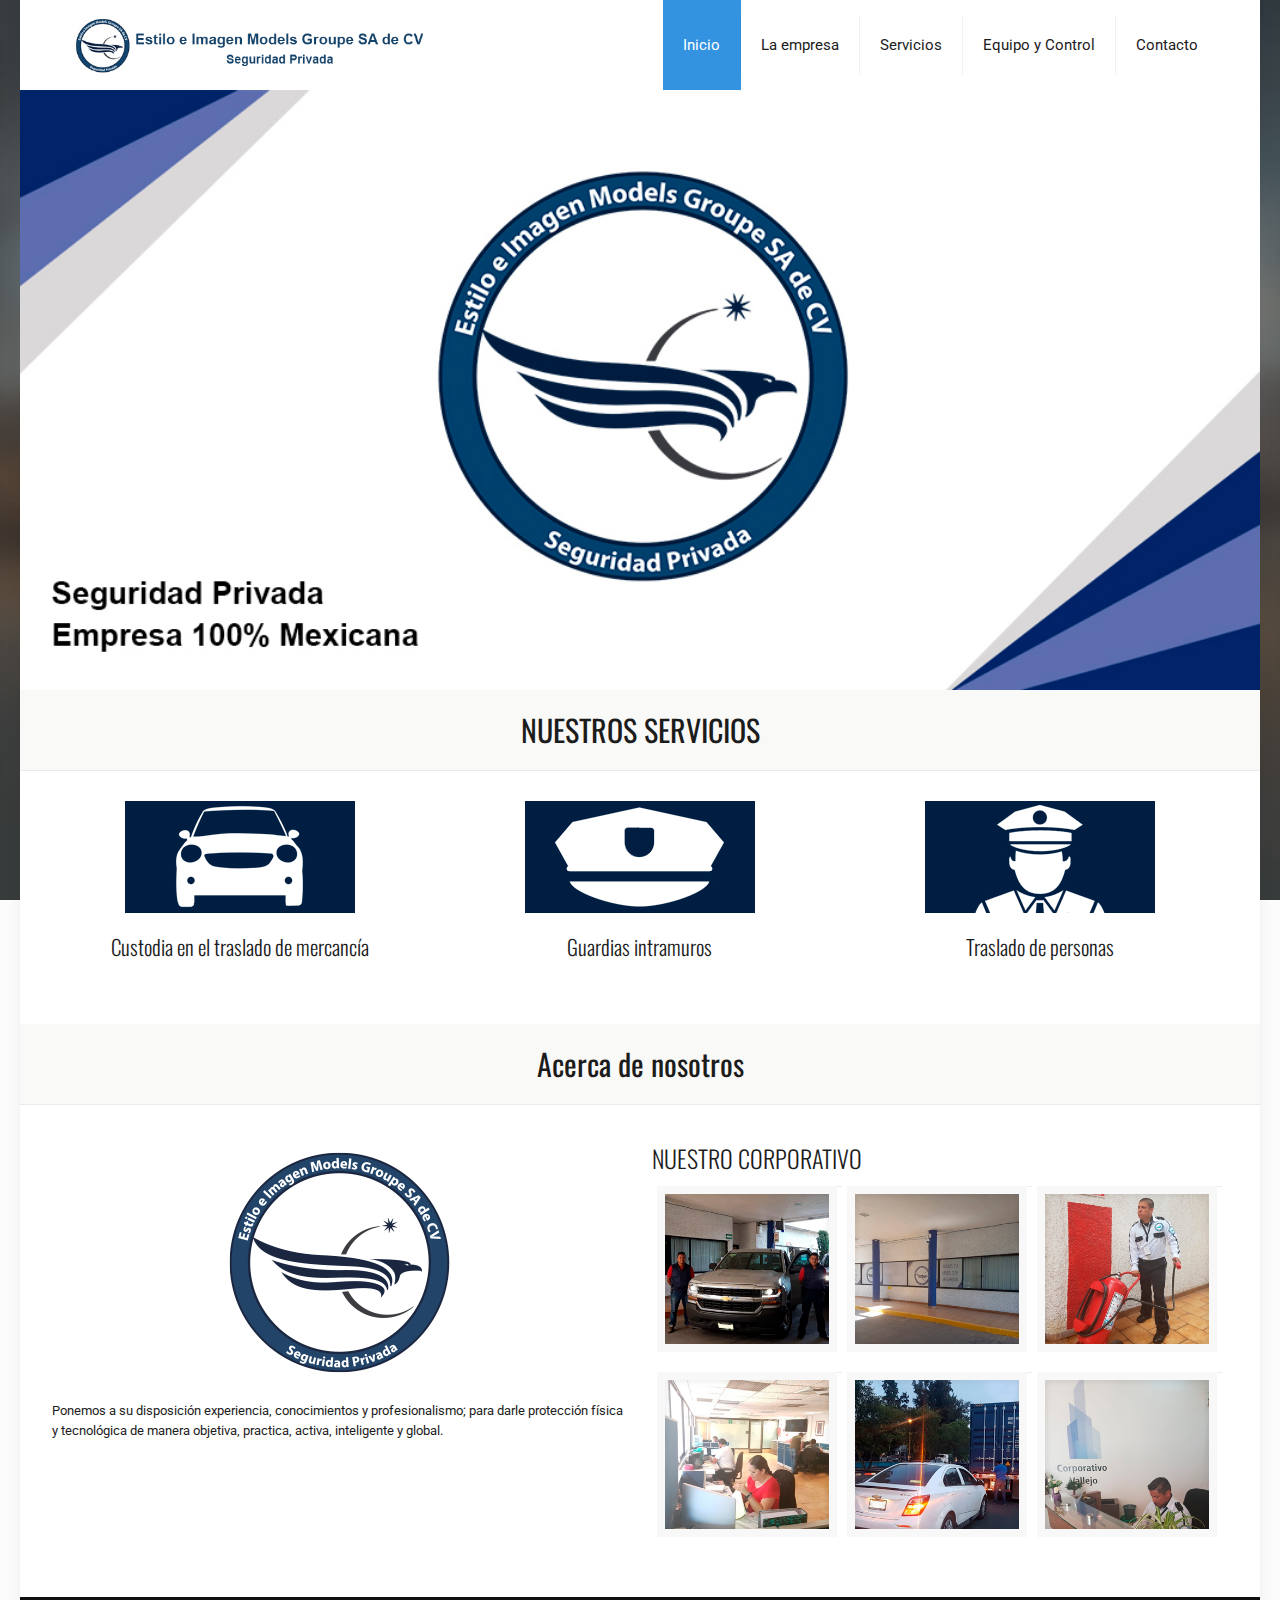
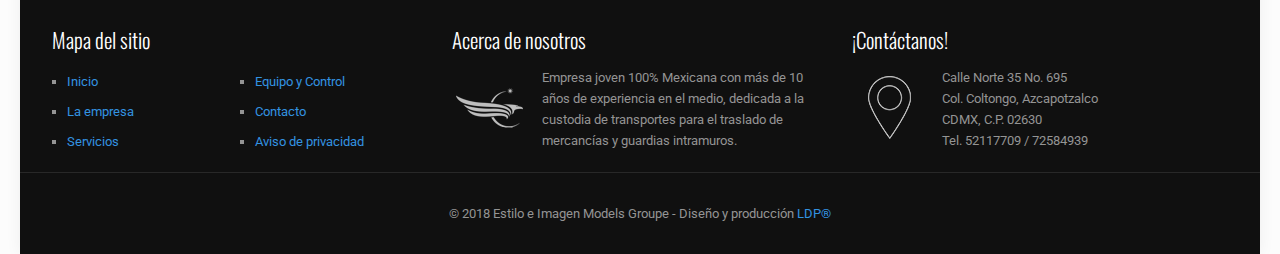
==== pagina/index.html @ 3bf5e226 "base" ====
<!DOCTYPE html>
<!--[if lt IE 7]><html class="no-js lt-ie10 lt-ie9 lt-ie8 lt-ie7 "> <![endif]-->
<!--[if IE 7]><html class="no-js lt-ie10 lt-ie9 lt-ie8"> <![endif]-->
<!--[if IE 8]><html class="no-js lt-ie10 lt-ie9"> <![endif]-->
<!--[if IE 9]><html class="no-js lt-ie10"> <![endif]-->
<!--[if gt IE 8]><!-->
<html class="no-js">
<!--<![endif]-->

<head>

    <!-- Basic Page Needs -->
    <meta charset="utf-8">
    <title>Estilo e Imagen Models Groupe</title>
    <meta name="description" content="">
    <meta name="author" content="">

    <!-- Mobile Specific Metas -->
    <meta name="viewport" content="width=device-width, initial-scale=1, maximum-scale=1">

    <!-- Favicons -->
    <link rel="shortcut icon" href="content/estiloeimagen/images/favicon_eimg.ico">

    <!-- FONTS -->
    <link rel='stylesheet' href='https://fonts.googleapis.com/css?family=Roboto:100,300,400,400italic,700'>
    <link rel='stylesheet' id='Oswald-css' href='https://fonts.googleapis.com/css?family=Oswald:100,300,400,400italic,700'>
    <link rel='stylesheet' href='https://fonts.googleapis.com/css?family=Patua+One:100,300,400,400italic,700'>

    <!-- CSS -->
    <link rel='stylesheet' href='css/global.css'>
    <link rel='stylesheet' href='content/estiloeimagen/css/structure.css'>
    <link rel='stylesheet' href='content/estiloeimagen/css/driving.css'>
    <link rel='stylesheet' href='content/estiloeimagen/css/custom.css'>

    <!-- Revolution Slider -->
    <link rel="stylesheet" href="plugins/rs-plugin/css/settings.css">

</head>

<body class="home page template-slider layout-boxed header-classic minimalist-header header-menu-right sticky-header sticky-white subheader-both-center no-content-padding">

    <!-- Main Theme Wrapper -->
    <div id="Wrapper">

        <!-- Header Wrapper -->
        <div id="Header_wrapper">

            <!-- Header -->
            <header id="Header">

                <!-- Header -  Logo and Menu area -->
                <div id="Top_bar">
                    <div class="container">
                        <div class="column one">

                            <div class="top_bar_left clearfix">

                                <!-- Logo-->
                                <div class="logo">
                                    <h1><a id="logo" href="index.html" title="Estilo e Imagen Models Groupe"><img class="scale-with-grid" src="content/estiloeimagen/images/logo.jpg" alt="BeDriving - BeTheme" /></a></h1>
                                </div>

                                <!-- Main menu-->
                                <div class="menu_wrapper">
                                    <nav id="menu">
                                        <ul id="menu-main-menu" class="menu">
                                            <li class="current_page_item">
                                                <a href="index.html"><span>Inicio</span></a>
                                            </li>
                                            <li>
                                                <a href="empresa.html"><span>La empresa</span></a>
                                            </li>
                                            <li>
                                                <a href="servicios.html"><span>Servicios</span></a>
                                            </li>
											<li>
                                                <a href="equipo.html"><span>Equipo y Control</span></a>
                                            </li>
                                            <li>
                                                <a href="contacto.html"><span>Contacto</span></a>
                                            </li>
                                        </ul>
                                    </nav><a class="responsive-menu-toggle" href="#"><i class="icon-menu"></i></a>
                                </div>

                                <!-- Secondary menu area - only for certain pages -->
                                <div class="secondary_menu_wrapper">
                                    <!-- #secondary-menu -->
                                </div>

                                <!-- Banner area - only for certain pages-->
                                <div class="banner_wrapper"></div>

                                <!-- Header Searchform area-->
                            </div>
                        </div>
                    </div>
                </div>
                <!-- Revolution slider area-->
                <div class="mfn-main-slider" id="mfn-rev-slider">
                    <div id="rev_slider_1_2_wrapper" class="rev_slider_wrapper fullwidthbanner-container" style="margin:0px auto;background-color:transparent;padding:0px;margin-top:0px;margin-bottom:0px;">
                        <!-- START REVOLUTION SLIDER 5.0.4.1 auto mode -->
                        <div id="rev_slider_1_2" class="rev_slider fullwidthabanner" data-version="5.0.4.1">
                            <ul>
                                <!-- SLIDE -->
                                <li data-index="rs-1" data-transition="fade" data-slotamount="7" data-easein="default" data-easeout="default" data-masterspeed="300" data-thumb="content/estiloeimagen/images/home_drivingschool_slide1-100x50.jpg" data-rotate="0" data-saveperformance="off" data-title="Slide" data-description="">
                                    <!-- MAIN IMAGE -->
                                    <img src="plugins/rs-plugin/assets/images/dummy.png " alt="" width="1200" height="502" data-lazyload="content/estiloeimagen/images/home_eimg_slide1.jpg" data-bgposition="center top" data-bgfit="cover" data-bgrepeat="no-repeat" data-bgparallax="off" class="rev-slidebg" data-no-retina>
                                    <!-- LAYERS -->

                                    <!-- LAYER NR. 1 -->
                                    <div class="tp-caption mfnrsdrivinglargewhite tp-resizeme rs-parallaxlevel-0" id="slide-1-layer-1" data-x="['right','right','right','right']" data-hoffset="['40','40','40','40']" data-y="['middle','middle','middle','middle']" data-voffset="['-60','-60','-60','-60']" data-width="auto" data-height="auto" data-whitespace="nowrap" data-transform_idle="" data-transform_in="x:-50px;opacity:0;s:800;e:Power3.easeInOut;" data-transform_out="auto:auto;s:300;" data-start="500" data-splitin="none" data-splitout="none" data-responsive_offset="on" style="z-index: 5; min-width: auto; min-height: auto; white-space: nowrap; max-width: auto; max-height: auto; font-size: 50px; line-height: 50px; color: rgba(0, 0, 0, 1.00);font-family:Oswald;border-color:rgba(0, 0, 0, 1.00);">
                                        <div class="flv_align_right" style="text-shadow: 4px 4px 8px #000;">
                                            <!-- Seguridad privada -- Línea -->
                                        </div>
                                    </div>

                                    <!-- LAYER NR. 2 -->
                                    <div class="tp-caption mfnrsdrivingsmall tp-resizeme rs-parallaxlevel-0" id="slide-1-layer-2" data-x="['right','right','right','right']" data-hoffset="['40','40','40','40']" data-y="['middle','middle','middle','middle']" data-voffset="['110','110','110','110']" data-width="auto" data-height="auto" data-whitespace="nowrap" data-transform_idle="" data-transform_in="x:-50px;opacity:0;s:900;e:Power3.easeInOut;" data-transform_out="auto:auto;s:300;" data-start="1200" data-splitin="none" data-splitout="none" data-responsive_offset="on" style="z-index: 6; min-width: auto; min-height: auto; white-space: nowrap; max-width: auto; max-height: auto; font-size: 14px; line-height: 14px; color: rgba(255, 255, 255, 1.00);border-color:rgba(0, 0, 0, 1.00);">
                                        <!-- 
										<div class="flv_align_right">
                                            Duis sed odio sit amet nibh vulputate cursus a sit
                                            <br> amet mauris. Morbi accuam nectellus
                                        </div>
										-->
                                    </div>
                                </li>
                                <!-- SLIDE -->

<!-- SLIDER AGREGADO -->
                                <li data-index="rs-2" data-transition="fade" data-slotamount="7" data-easein="default" data-easeout="default" data-masterspeed="300" data-thumb="content/estiloeimagen/images/home_drivingschool_slide1-100x50.jpg" data-rotate="0" data-saveperformance="off" data-title="Slide" data-description="">
                                    <!-- MAIN IMAGE -->
                                    <img src="plugins/rs-plugin/assets/images/dummy.png " alt="" width="1200" height="502" data-lazyload="content/estiloeimagen/images/home_eimg_slide4.jpg" data-bgposition="center top" data-bgfit="cover" data-bgrepeat="no-repeat" data-bgparallax="off" class="rev-slidebg" data-no-retina>
                                    <!-- LAYERS -->

                                    <!-- LAYER NR. 1 -->
                                    <div class="tp-caption mfnrsdrivinglargewhite tp-resizeme rs-parallaxlevel-0" id="slide-1-layer-1" data-x="['right','right','right','right']" data-hoffset="['40','40','40','40']" data-y="['middle','middle','middle','middle']" data-voffset="['-60','-60','-60','-60']" data-width="auto" data-height="auto" data-whitespace="nowrap" data-transform_idle="" data-transform_in="x:-50px;opacity:0;s:800;e:Power3.easeInOut;" data-transform_out="auto:auto;s:300;" data-start="500" data-splitin="none" data-splitout="none" data-responsive_offset="on" style="z-index: 5; min-width: auto; min-height: auto; white-space: nowrap; max-width: auto; max-height: auto; font-size: 50px; line-height: 50px; color: rgba(0, 0, 0, 1.00);font-family:Oswald;border-color:rgba(0, 0, 0, 1.00);">
                                        <div class="flv_align_right" style="text-shadow: 4px 4px 8px #000;">
                                            <!-- Seguridad privada -- Línea -->
                                        </div>
                                    </div>

                                    <!-- LAYER NR. 2 -->
                                    <div class="tp-caption mfnrsdrivingsmall tp-resizeme rs-parallaxlevel-0" id="slide-1-layer-2" data-x="['right','right','right','right']" data-hoffset="['40','40','40','40']" data-y="['middle','middle','middle','middle']" data-voffset="['110','110','110','110']" data-width="auto" data-height="auto" data-whitespace="nowrap" data-transform_idle="" data-transform_in="x:-50px;opacity:0;s:900;e:Power3.easeInOut;" data-transform_out="auto:auto;s:300;" data-start="1200" data-splitin="none" data-splitout="none" data-responsive_offset="on" style="z-index: 6; min-width: auto; min-height: auto; white-space: nowrap; max-width: auto; max-height: auto; font-size: 14px; line-height: 14px; color: rgba(255, 255, 255, 1.00);border-color:rgba(0, 0, 0, 1.00);">
                                        <!-- 
										<div class="flv_align_right">
                                            Duis sed odio sit amet nibh vulputate cursus a sit
                                            <br> amet mauris. Morbi accuam nectellus
                                        </div>
										-->
                                    </div>
                                </li>

                                <li data-index="rs-3" data-transition="fade" data-slotamount="7" data-easein="default" data-easeout="default" data-masterspeed="300" data-thumb="content/estiloeimagen/images/home_drivingschool_slide1-100x50.jpg" data-rotate="0" data-saveperformance="off" data-title="Slide" data-description="">
                                    <!-- MAIN IMAGE -->
                                    <img src="plugins/rs-plugin/assets/images/dummy.png " alt="" width="1200" height="502" data-lazyload="content/estiloeimagen/images/home_eimg_slide6.jpg" data-bgposition="center top" data-bgfit="cover" data-bgrepeat="no-repeat" data-bgparallax="off" class="rev-slidebg" data-no-retina>
                                    <!-- LAYERS -->

                                    <!-- LAYER NR. 1 -->
                                    <div class="tp-caption mfnrsdrivinglargewhite tp-resizeme rs-parallaxlevel-0" id="slide-1-layer-1" data-x="['right','right','right','right']" data-hoffset="['40','40','40','40']" data-y="['middle','middle','middle','middle']" data-voffset="['-60','-60','-60','-60']" data-width="auto" data-height="auto" data-whitespace="nowrap" data-transform_idle="" data-transform_in="x:-50px;opacity:0;s:800;e:Power3.easeInOut;" data-transform_out="auto:auto;s:300;" data-start="500" data-splitin="none" data-splitout="none" data-responsive_offset="on" style="z-index: 5; min-width: auto; min-height: auto; white-space: nowrap; max-width: auto; max-height: auto; font-size: 50px; line-height: 50px; color: rgba(0, 0, 0, 1.00);font-family:Oswald;border-color:rgba(0, 0, 0, 1.00);">
                                        <div class="flv_align_right" style="text-shadow: 4px 4px 8px #000;">
                                            <!-- Seguridad privada -- Línea -->
                                        </div>
                                    </div>

                                    <!-- LAYER NR. 2 -->
                                    <div class="tp-caption mfnrsdrivingsmall tp-resizeme rs-parallaxlevel-0" id="slide-1-layer-2" data-x="['right','right','right','right']" data-hoffset="['40','40','40','40']" data-y="['middle','middle','middle','middle']" data-voffset="['110','110','110','110']" data-width="auto" data-height="auto" data-whitespace="nowrap" data-transform_idle="" data-transform_in="x:-50px;opacity:0;s:900;e:Power3.easeInOut;" data-transform_out="auto:auto;s:300;" data-start="1200" data-splitin="none" data-splitout="none" data-responsive_offset="on" style="z-index: 6; min-width: auto; min-height: auto; white-space: nowrap; max-width: auto; max-height: auto; font-size: 14px; line-height: 14px; color: rgba(255, 255, 255, 1.00);border-color:rgba(0, 0, 0, 1.00);">
                                        <!-- 
										<div class="flv_align_right">
                                            Duis sed odio sit amet nibh vulputate cursus a sit
                                            <br> amet mauris. Morbi accuam nectellus
                                        </div>
										-->
                                    </div>
                                </li>

                                <li data-index="rs-4" data-transition="fade" data-slotamount="7" data-easein="default" data-easeout="default" data-masterspeed="300" data-thumb="content/estiloeimagen/images/home_drivingschool_slide2-100x50.jpg" data-rotate="0" data-saveperformance="off" data-title="Slide" data-description="">
                                    <!-- MAIN IMAGE -->
                                    <img src="plugins/rs-plugin/assets/images/dummy.png " alt="" width="1200" height="502" data-lazyload="content/estiloeimagen/images/home_eimg_slide2.jpg" data-bgposition="center top" data-bgfit="cover" data-bgrepeat="no-repeat" data-bgparallax="off" class="rev-slidebg" data-no-retina>
                                    <!-- LAYERS -->

                                    <!-- LAYER NR. 1 -->
                                    <div class="tp-caption mfnrsdrivinglargewhite tp-resizeme rs-parallaxlevel-0" id="slide-2-layer-1" data-x="['left','left','left','left']" data-hoffset="['40','40','40','40']" data-y="['middle','middle','middle','middle']" data-voffset="['-40','-40','-40','-40']" data-width="auto" data-height="auto" data-whitespace="nowrap" data-transform_idle="" data-transform_in="x:50px;opacity:0;s:800;e:Power3.easeInOut;" data-transform_out="auto:auto;s:300;" data-start="500" data-splitin="none" data-splitout="none" data-responsive_offset="on" style="z-index: 5; min-width: auto; min-height: auto; white-space: nowrap; max-width: auto; max-height: auto; font-size: 50px; line-height: 50px; color: rgba(255, 255, 255, 1.00);font-family:Oswald;border-color:rgba(0, 0, 0, 1.00);">
                                        <!-- Seguridad privada -- Línea -->
                                        <span style="text-shadow: 4px 4px 8px #000;">
                                        <br>
                                    </div>

                                    <!-- LAYER NR. 2 -->
									<!--
                                    <div class="tp-caption mfnrsdrivingsmall tp-resizeme rs-parallaxlevel-0" id="slide-2-layer-2" data-x="['left','left','left','left']" data-hoffset="['40','40','40','40']" data-y="['middle','middle','middle','middle']" data-voffset="['90','90','90','90']" data-width="auto" data-height="auto" data-whitespace="nowrap" data-transform_idle="" data-transform_in="x:50px;opacity:0;s:900;e:Power3.easeInOut;" data-transform_out="auto:auto;s:300;" data-start="1200" data-splitin="none" data-splitout="none" data-responsive_offset="on" style="z-index: 6; min-width: auto; min-height: auto; white-space: nowrap; max-width: auto; max-height: auto; font-size: 14px; line-height: 14px; color: rgba(255, 255, 255, 1.00);border-color:rgba(0, 0, 0, 1.00);">
                                        Duis sed odio sit amet nibh vulputate cursus a sit
                                        <br> amet mauris. Morbi accuam nectellus
                                    </div>
									-->
                                </li>
                            </ul>
                            <div class="tp-bannertimer" style="height: 5px; background-color: rgba(0, 0, 0, 0.15);"></div>
                        </div>
                    </div>
                    <!-- END REVOLUTION SLIDER -->
                </div>
            </header>
        </div>

        <!-- Main Content -->
        <div id="Content">
            <div class="content_wrapper clearfix">

                <!-- .sections_group -->
                <div class="sections_group">

                    <div class="entry-content">
                        <div class="section full-width section-border-bottom " style="padding-top:25px; padding-bottom:25px; background-color:#f9f9f7">
                            <div class="section_wrapper clearfix">
                                <div class="items_group clearfix">
                                    <!-- One full width row-->
                                    <div class="column one column_column">
                                        <div class="column_attr align_center">
                                            <h2 class="hrmargin_0">NUESTROS SERVICIOS</h2>
                                        </div>
                                    </div>
                                </div>
                            </div>
                        </div>
                        <div class="section" style="padding-top:20px; padding-bottom:0px; background-color:#fff">
                            <div class="section_wrapper clearfix">
                                <div class="items_group clearfix">
                                    <!-- One Fourth (1/4) Column -->
                                    <div class="column one-third column_icon_box">
                                        <div class="icon_box icon_position_top no_border">
                                            <div class="image_wrapper"> <a href='servicios.html#traslado'> <img src="content/estiloeimagen/images/home_eimg_class1.jpg" alt="M CLASS" class="scale-with-grid" /> </a>
                                            </div>
                                            <div class="desc_wrapper">
						<h4><a href="servicios.html#traslado">Custodia en el traslado de mercancía</a></h4>
                                            </div>
                                        </div>
                                    </div>
                                    <!-- One Fourth (1/4) Column -->
                                    <div class="column one-third column_icon_box">
                                        <div class="icon_box icon_position_top no_border">
                                            <div class="image_wrapper"> <a href='servicios.html#guardias'>  <img src="content/estiloeimagen/images/home_eimg_class2.jpg" alt="D CLASS" class="scale-with-grid" /> </a>
                                            </div>
                                            <div class="desc_wrapper">
						<h4><a href="servicios.html#guardias">Guardias intramuros</a></h4>
                                            </div>
                                        </div>
                                    </div>
                                    <!-- One Fourth (1/4) Column -->
                                    <div class="column one-third column_icon_box">
                                        <div class="icon_box icon_position_top no_border">
                                            <div class="image_wrapper"> <a href='servicios.html#personas'>  <img src="content/estiloeimagen/images/home_eimg_class3.jpg" alt="A B and C CLASS" class="scale-with-grid" /> </a>
                                            </div>
                                            <div class="desc_wrapper">
						<h4><a href="servicios.html#personas">Traslado de personas</a></h4>
                                            </div>
                                        </div>
                                    </div>
                                    <!-- One Fourth (1/4) Column -->
                                    <!--div class="column one-fourth column_icon_box">
                                        <div class="icon_box icon_position_top no_border">
                                            <div class="image_wrapper"> <a href='servicios.html#monitoreo'>  <img src="content/estiloeimagen/images/home_eimg_class4.jpg" alt="SPORT CLASS" class="scale-with-grid" /> </a>
                                            </div>
                                            <div class="desc_wrapper">
						<h4><a href="servicios.html#monitoreo">Control de seguimiento</a></h4>
                                            </div>
                                        </div>
                                    </div-->
                                </div>
                            </div>
                        </div>
                        <div class="section full-width section-border-bottom " style="padding-top:25px; padding-bottom:25px; background-color:#f9f9f7">
                            <div class="section_wrapper clearfix">
                                <div class="items_group clearfix">
                                    <!-- One full width row-->
                                    <div class="column one column_column">
                                        <div class="column_attr align_center">
                                            <h2 class="hrmargin_0">Acerca de nosotros</h2>
                                        </div>
                                    </div>
                                </div>
                            </div>
                        </div>
                        <div class="section" style="padding-top:40px; padding-bottom:0px; background-color:#fff">
                            <div class="section_wrapper clearfix">
                                <div class="items_group clearfix">
                                    <!-- One Fourth (1/4) Column -->
                                    <div class="column one-second column_column">
                                        <div class="column_attr ">
                                            <div class="image_frame no_link scale-with-grid no_border aligncenter">
                                                <div class="image_wrapper"><img class="scale-with-grid" src="content/estiloeimagen/images/home_logo.png" alt="">
                                                </div>
                                            </div>

                                            <hr class="no_line hrmargin_b_20" />

                                            <h6>Ponemos a su disposición experiencia, conocimientos y
												profesionalismo; para darle protección física y tecnológica
												de manera objetiva, practica, activa, inteligente y global.
											</h6>

                                        </div>
                                    </div>
                                    <!-- One Fourth (1/4) Column -->
                                    <!-- One Second (1/2) Column -->
                                    <div class="column one-second column_column">
                                        <div class="column_attr ">
                                            <h3>NUESTRO CORPORATIVO</h3>

                                            <!-- Image Gallery-->
                                            <div id='gallery-1' class='gallery galleryid-2 gallery-columns-3 gallery-size-thumbnail '>
                                                <!-- Gallery item -->
                                                <dl class='gallery-item'>
                                                    <dt class='gallery-icon landscape'>
															<a href='content/estiloeimagen/images/5.jpg'><img width="300" height="300" src="content/estiloeimagen/images/5-300x300.jpg" class="attachment-thumbnail" alt="5" /></a>
														</dt>
                                                    <dd></dd>
                                                </dl>
                                                <!-- Gallery item -->
                                                <dl class='gallery-item'>
                                                    <dt class='gallery-icon landscape'>
															<a href='content/estiloeimagen/images/1.jpg'><img width="300" height="300" src="content/estiloeimagen/images/1-300x300.jpg" class="attachment-thumbnail" alt="1" /></a>
														</dt>
                                                    <dd></dd>
                                                </dl>
                                                <!-- Gallery item -->
                                                <dl class='gallery-item'>
                                                    <dt class='gallery-icon landscape'>
															<a href='content/estiloeimagen/images/4.jpg'><img width="300" height="300" src="content/estiloeimagen/images/4-300x300.jpg" class="attachment-thumbnail" alt="4" /></a>
														</dt>
                                                    <dd></dd>
                                                </dl>
                                                <br class="flv_clear_both" />
                                                <!-- Gallery item -->
                                                <dl class='gallery-item'>
                                                    <dt class='gallery-icon landscape'>
															<a href='content/estiloeimagen/images/2.jpg'><img width="300" height="300" src="content/estiloeimagen/images/2-300x300.jpg" class="attachment-thumbnail" alt="2" /></a>
														</dt>
                                                    <dd></dd>
                                                </dl>
                                                <!-- Gallery item -->
                                                <dl class='gallery-item'>
                                                    <dt class='gallery-icon landscape'>
															<a href='content/estiloeimagen/images/6.jpg'><img width="300" height="300" src="content/estiloeimagen/images/6-300x300.jpg" class="attachment-thumbnail" alt="6" /></a>
														</dt>
                                                    <dd></dd>
                                                </dl>
                                                <!-- Gallery item -->
                                                <dl class='gallery-item'>
                                                    <dt class='gallery-icon landscape'>
															<a href='content/estiloeimagen/images/3.jpg'><img width="300" height="300" src="content/estiloeimagen/images/3-300x300.jpg" class="attachment-thumbnail" alt="3" /></a>
														</dt>
                                                    <dd></dd>
                                                </dl>
                                                <br class="flv_clear_both" />
                                            </div>
                                        </div>
                                    </div>
                                    <!-- One full width row-->
                                </div>
                            </div>
                        </div>

                    </div>

                </div>

                <!-- .four-columns - sidebar -->

            </div>
        </div>

        <!-- Footer-->
        <footer id="Footer" class="clearfix">

            <div class="widgets_wrapper">
                <div class="container">
                    <div class="one-third column">
                        <!-- Text Area -->
                        <aside class="widget widget_text">
                            <h4>Mapa del sitio</h4>
                            <div class="textwidget">
                                <ul class="flv_list">
                                    <li>
                                        <a href="index.html">Inicio</a>
                                    </li>
                                    <li>
                                        <a href="empresa.html">La empresa</a>
                                    </li>
                                    <li>
                                        <a href="servicios.html">Servicios</a>
                                    </li>
                                </ul>
                                <ul class="flv_list">
                                    <li>
                                        <a href="equipo.html">Equipo y Control</a>
                                    </li>
                                    <li>
                                        <a href="contacto.html">Contacto</a>
                                    </li>
                                    <li>
                                        <a href="aviso_privacidad.html">Aviso de privacidad</a>
                                    </li>
                                </ul>
                            </div>
                        </aside>
                    </div>
                    <div class="one-third column">
                        <!-- Text Area -->
                        <aside class="widget widget_text">
                            <h4>Acerca de nosotros</h4>
                            <div class="textwidget">
                                <div style="float: left; width: 20%; margin-right: 4%; margin-top: 7px;">
                                    <div class="image_frame no_link scale-with-grid no_border aligncenter">
                                        <div class="image_wrapper"><img class="scale-with-grid" src="content/estiloeimagen/images/home_eimg_logo_acerca.png" alt="">
                                        </div>
                                    </div>
                                </div>
                                <div style="float: left; width: 76%;">
									Empresa joven 100% Mexicana con más de 10 años de
									experiencia en el medio, dedicada a la custodia de transportes
									para el traslado de mercancías y guardias intramuros.
                                </div>
                            </div>
                        </aside>
                    </div>
                    <div class="one-third column">
                        <!-- Text Area -->
                        <aside class="widget widget_text">
                            <h4>¡Contáctanos!</h4>
                            <div class="textwidget">
                                <div style="float: left; width: 20%; margin-right: 4%; margin-top: 7px;">
                                    <div class="image_frame no_link scale-with-grid no_border aligncenter">
                                        <div class="image_wrapper"><img class="scale-with-grid" src="content/estiloeimagen/images/home_eimg_logo_contacto.png" alt="">
                                        </div>
                                    </div>
                                </div>
                                <div style="float: left; width: 76%;">
									Calle Norte 35 No. 695 <br> Col. Coltongo, Azcapotzalco
									<br>CDMX, C.P. 02630
									<br>Tel. 52117709 / 72584939
                                </div>
                            </div>
                        </aside>
                    </div>
                </div>
            </div>
            <!-- Footer copyright-->
            <div class="footer_copy">
                <div class="container">
                    <div class="column one">
                        <a id="back_to_top" href="#" class="button button_left button_js"><span class="button_icon"><i class="icon-up-open-big"></i></span></a>

                        <!-- Copyrights -->
                        <div class="copyright">
                            &copy; 2018 Estilo e Imagen Models Groupe - Diseño y producción <a target="_blank" class="ldp" href="https://www.ldp.mx">LDP®</a>
                        </div>

                        <!--Social info area-->
                        <ul class="social"></ul>
                    </div>
                </div>
            </div>

        </footer>

    </div>
    <!-- #Wrapper -->


    <!-- JS -->
    <script src="js/jquery-2.1.4.min.js"></script>

    <script src="js/mfn.menu.js"></script>
    <script src="js/jquery.plugins.js"></script>
    <script src="js/jquery.jplayer.min.js"></script>
    <script src="js/animations/animations.js"></script>
    <script src="js/scripts.js"></script>

    <script src="plugins/rs-plugin/js/jquery.themepunch.tools.min.js"></script>
    <script src="plugins/rs-plugin/js/jquery.themepunch.revolution.min.js"></script>
    <script src="plugins/rs-plugin/js/extensions/revolution.extension.video.min.js"></script>
    <script src="plugins/rs-plugin/js/extensions/revolution.extension.slideanims.min.js"></script>
    <script src="plugins/rs-plugin/js/extensions/revolution.extension.actions.min.js"></script>
    <script src="plugins/rs-plugin/js/extensions/revolution.extension.layeranimation.min.js"></script>
    <script src="plugins/rs-plugin/js/extensions/revolution.extension.kenburn.min.js"></script>
    <script src="plugins/rs-plugin/js/extensions/revolution.extension.navigation.min.js"></script>
    <script src="plugins/rs-plugin/js/extensions/revolution.extension.migration.min.js"></script>
    <script src="plugins/rs-plugin/js/extensions/revolution.extension.parallax.min.js"></script>

    <script>
        var tpj = jQuery;

        var revapi1;
        tpj(document).ready(function() {
            if (tpj("#rev_slider_1_2").revolution == undefined) {
                revslider_showDoubleJqueryError("#rev_slider_1_2");
            } else {
                revapi1 = tpj("#rev_slider_1_2").show().revolution({
                    sliderType: "standard",
                    sliderLayout: "auto",
                    dottedOverlay: "none",
                    delay: 9000,
                    navigation: {
                        keyboardNavigation: "off",
                        keyboard_direction: "horizontal",
                        mouseScrollNavigation: "off",
                        onHoverStop: "on",
                        touch: {
                            touchenabled: "on",
                            swipe_threshold: 75,
                            swipe_min_touches: 50,
                            swipe_direction: "horizontal",
                            drag_block_vertical: false
                        },
                        arrows: {
                            style: "uranus",
                            enable: true,
                            hide_onmobile: true,
                            hide_under: 600,
                            hide_onleave: true,
                            hide_delay: 200,
                            hide_delay_mobile: 1200,
                            tmp: '',
                            left: {
                                h_align: "left",
                                v_align: "bottom",
                                h_offset: 30,
                                v_offset: 30
                            },
                            right: {
                                h_align: "right",
                                v_align: "bottom",
                                h_offset: 30,
                                v_offset: 30
                            }
                        }
                    },
                    responsiveLevels: [1240, 1024, 778, 480],
                    gridwidth: [1240, 1024, 778, 480],
                    gridheight: [600, 768, 960, 720],
                    lazyType: "smart",
                    parallax: {
                        type: "mouse",
                        origo: "slidercenter",
                        speed: 2000,
                        levels: [2, 3, 4, 5, 6, 7, 12, 16, 10, 50],
                    },
                    shadow: 2,
                    spinner: "off",
                    stopLoop: "off",
                    stopAfterLoops: -1,
                    stopAtSlide: -1,
                    shuffle: "off",
                    autoHeight: "off",
                    hideThumbsOnMobile: "off",
                    hideSliderAtLimit: 0,
                    hideCaptionAtLimit: 0,
                    hideAllCaptionAtLilmit: 0,
                    startWithSlide: 0,
                    debugMode: false,
                    fallbacks: {
                        simplifyAll: "off",
                        nextSlideOnWindowFocus: "off",
                        disableFocusListener: "off",
                    }
                });
            }
        });
    </script>


</body>

</html>
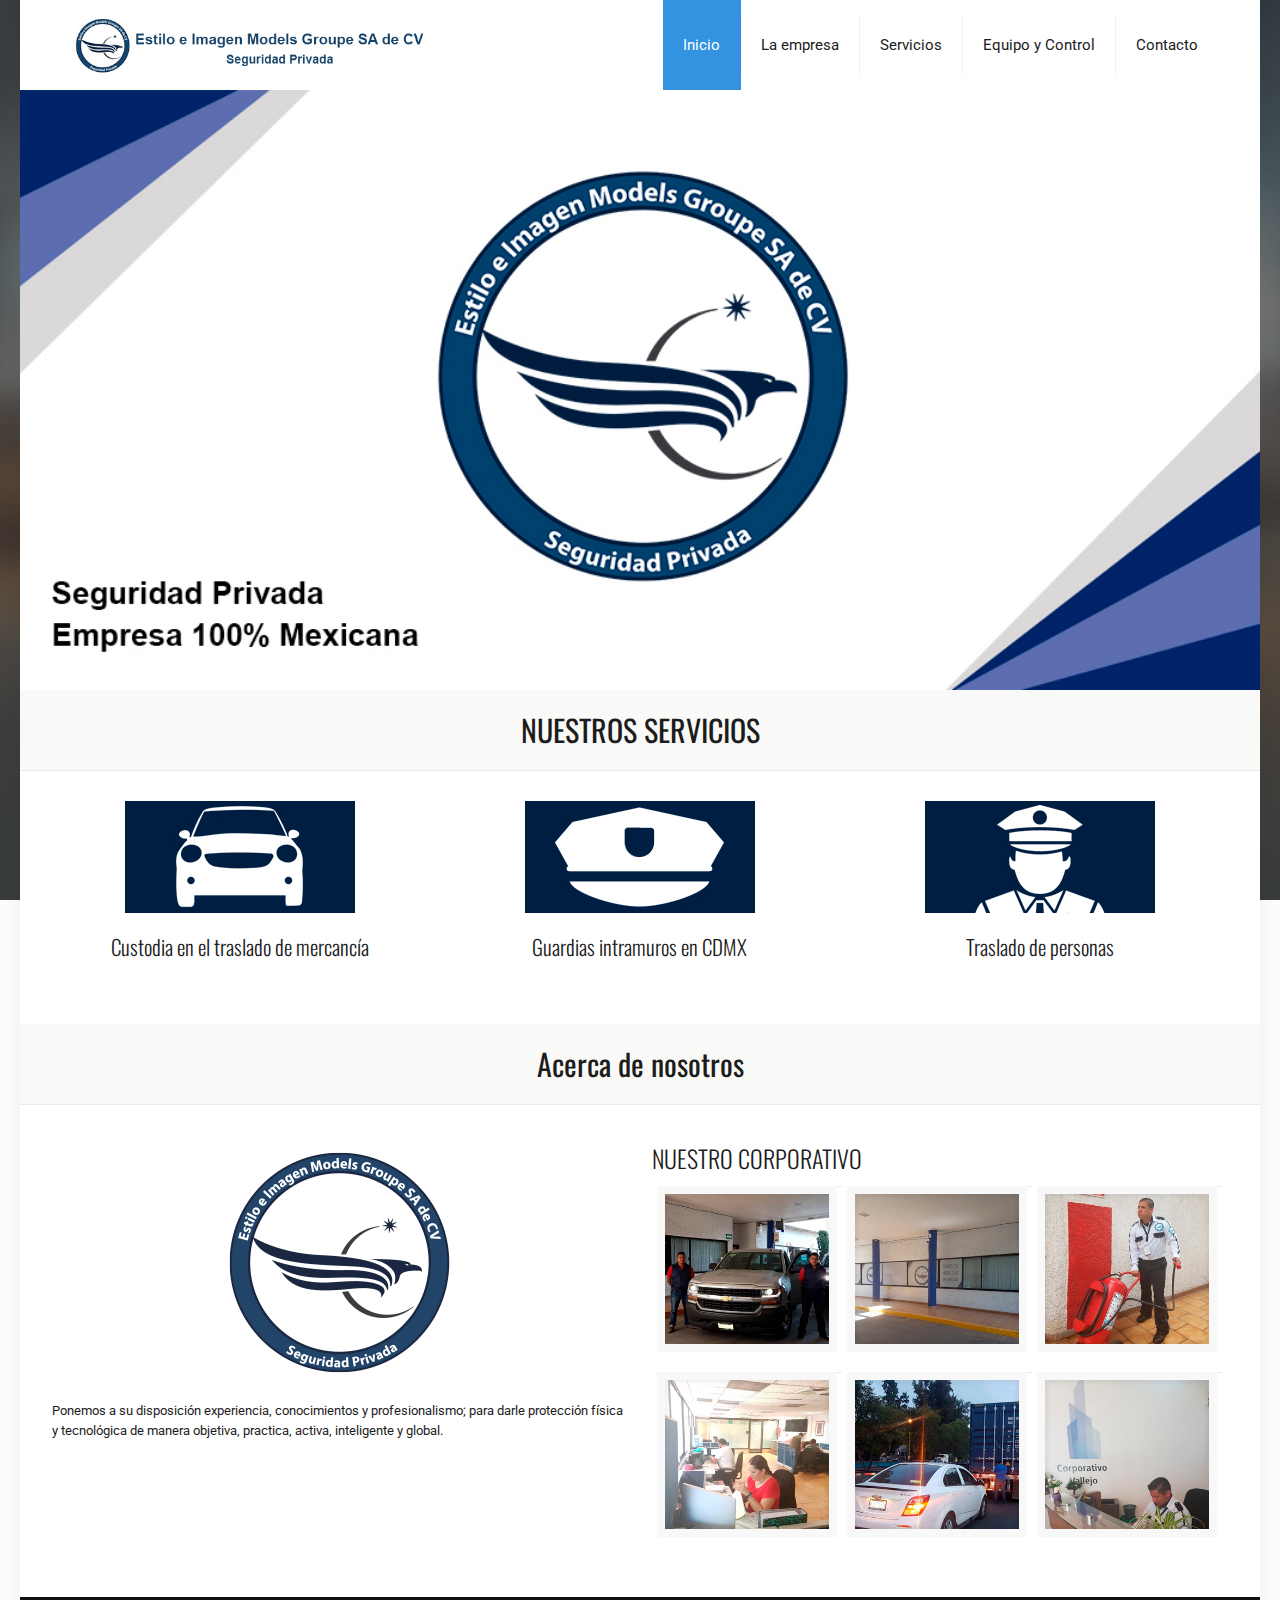
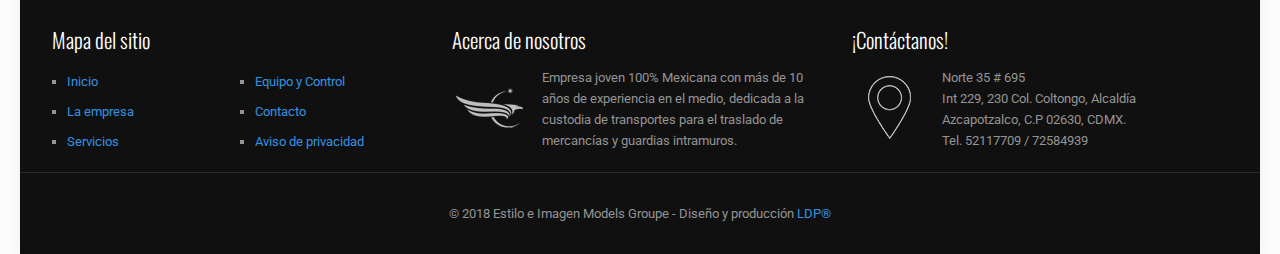
==== commit 13a66428: "Cambios solicitados" ====
--- a/pagina/index.html
+++ b/pagina/index.html
@@ -242,7 +242,7 @@
                                             <div class="image_wrapper"> <a href='servicios.html#guardias'>  <img src="content/estiloeimagen/images/home_eimg_class2.jpg" alt="D CLASS" class="scale-with-grid" /> </a>
                                             </div>
                                             <div class="desc_wrapper">
-						<h4><a href="servicios.html#guardias">Guardias intramuros</a></h4>
+						<h4><a href="servicios.html#guardias">Guardias intramuros en CDMX</a></h4>
                                             </div>
                                         </div>
                                     </div>
@@ -436,8 +436,9 @@
                                     </div>
                                 </div>
                                 <div style="float: left; width: 76%;">
-									Calle Norte 35 No. 695 <br> Col. Coltongo, Azcapotzalco
-									<br>CDMX, C.P. 02630
+									Norte 35 # 695<br>
+                                    Int 229, 230 Col. Coltongo, Alcaldía<br>
+                                    Azcapotzalco, C.P 02630, CDMX.
 									<br>Tel. 52117709 / 72584939
                                 </div>
                             </div>
